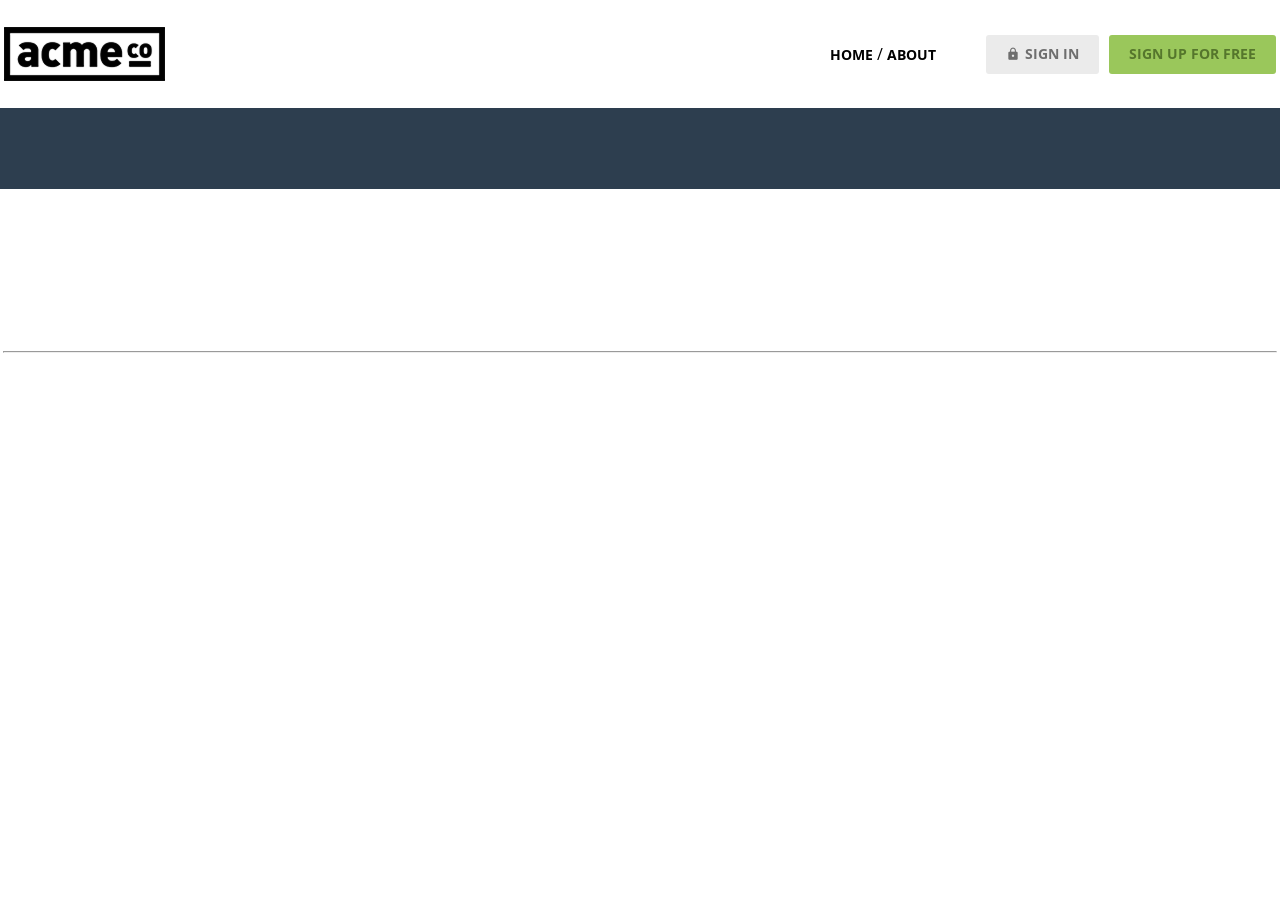
==== index.html @ 9ac465d2 "style: header - logo IR - 메뉴 배치" ====
<!DOCTYPE html>
<html lang="en">

<head>
  <meta charset="UTF-8">
  <meta name="viewport" content="width=device-width, initial-scale=1.0">
  <title>ACME</title>
  <link rel="preconnect" href="https://fonts.googleapis.com">
  <link rel="preconnect" href="https://fonts.gstatic.com" crossorigin>
  <link href="https://fonts.googleapis.com/css2?family=Open+Sans:ital,wght@0,300..800;1,300..800&display=swap"
    rel="stylesheet">
  <link href="https://fonts.googleapis.com/icon?family=Material+Icons" rel="stylesheet">
  <link rel="stylesheet" href="css/common.css">
</head>

<body>
  <header>
    <div class="container d-flex justify-content-between align-items-center">
      <h1 class="logo"><a href="index.html">
          <img src="images/logo.png" alt="acme logo">
          <span>ACME</span>
        </a>
      </h1>
      <nav>
        <ul class="d-flex align-items-center">
          <!-- <li>
            <a href="">home</a>/<a href="">about</a>
          </li> -->

          <li>
            <a href="" class="text-nav">home</a>
            /
            <a href="" class="text-nav">about</a>
          </li>
          <li>
            <a href="#" class="btn btn-secondary"><span class="material-icons">lock</span>sign in</a>
          </li>
          <li>
            <a href="#" class="btn btn-primary">sign up for free</a>
          </li>
        </ul>
      </nav>
    </div>
  </header>
  <main>
    <section class="hero inner-top-pd">
      <div class="container"></div>
    </section>
    <section class="features container inner-pd"></section>
    <hr class="container">
    <section class="testimonial container inner-pd"></section>
    <section class="cta inner-pd"></section>
  </main>
  <footer class="inner-pd"></footer>
</body>

</html>
---- css/common.css ----
@import url('normalize.css');
@import url('reset.css');
@import url('flex-utility.css');

:root {
  /* Layout */
  --base-unit: 27px;
  --base-font: 16px;
  /* Color styles */
  --black: rgba(44, 44, 44, 1);
  --light--gray: rgba(168, 168, 168, 1);
  --medium--gray: rgba(110, 110, 110, 1);
  --super--light--gray: rgba(235, 235, 235, 1);
  --primary: rgba(154, 199, 91, 1);
  --secondary: rgba(85, 118, 44, 1);
  --white: rgba(255, 255, 255, 1);
  --hero: rgba(45, 62, 79, 1);
  --hero--title: rgba(58, 153, 216, 1);
  --medium-blue: rgba(67, 156, 207, 1);
  --light-blue: rgba(72, 157, 205, 1);
  --c-t-a: rgba(41, 44, 46, 1);

  /* Text-size styles */
  --heading--x-l: calc(var(--base-font) * 3.4375);
  --body--l: calc(var(--base-font) * 2);
  --heading--s: calc(var(--base-font) * 1.5);
  --body--m: var(--base-font);
  --nav--item: calc(var(--base-font) * 0.875);
  --body--m-plus: calc(var(--base-font) * 1.125);
  --link: var(--base-font);
  --button---secondary: calc(var(--base-font) * 0.875);
  --button---primary: calc(var(--base-font) * 0.875);
}

body {
  font-family: "Open Sans", sans-serif;
  font-size: var(--base-font);
}

/* 폰트 위계 */
.text-heading-xl {
  font-size: var(--heading--x-l);
  /* line-height: calc(27 * 3); */
  line-height: calc(var(--base-unit) * 3);
}

.text-heading-s {
  font-size: var(--heading--s);
  line-height: var(--base-unit);
}

.text-body-l {
  font-size: var(--body--l);
  line-height: calc(var(--base-unit) * 2);
}

.text-body-m {
  font-size: var(--body--m);
  line-height: var(--base-unit);
}

.text-body-m-plus {
  font-size: var(--body--m-plus);
  line-height: var(--base-unit);
}

.text-nav {
  font-size: var(--nav--item);
  font-weight: bold;
  text-transform: uppercase;
}

/* 링크 버튼 */
.btn {
  height: 39px;
  background: var(--super--light--gray);
  border-radius: 3px;
  padding: 0 20px;
  display: inline-flex;
  color: var(--medium--gray);
  align-items: center;
  font-size: calc(var(--base-font) * 0.875);
  font-weight: bold;
  gap: 5px;
  text-transform: uppercase;
}

.btn .material-icons {
  font-size: 14px;
}

.btn-primary {
  background: var(--primary);
  color: var(--secondary);
}

/* 폼 요소 */
.hero {
  background: var(--hero);
}

form {
  width: 350px;
  display: flex;
  flex-direction: column;
  gap: 10px;
}

form .field {
  height: calc(var(--base-unit) * 2);
  background: var(--white);
  border-radius: 3px;
  padding: 0 20px;
  display: flex;
  align-items: center;
  color: var(--light--gray);
}

form .field input {
  font-style: italic;
  color: var(--black);
}

form .field input::placeholder {
  color: var(--super--light--gray);
}

form button {
  height: calc(var(--base-unit) * 2);
  border-radius: 3px;
  display: flex;
  align-items: center;
  justify-content: center;
  color: var(--white);
  font-size: calc(var(--base-font) * 1.125);
  text-transform: uppercase;
  font-weight: bold;
  border: 1px solid var(--white);
}

/* 레이아웃 */
.container {
  width: 1272px;
  margin: 0 auto;
}

.inner-pd {
  padding: calc(var(--base-unit) * 3) 0;
}

.inner-top-pd {
  padding-top: calc(var(--base-unit) * 3);
}

/* header */
body>header {
  background: var(--white);
  padding: var(--base-unit) 0;
  box-shadow: 0 4px 5px rgba(0, 0, 0, .1);
}

/* h1 span {
  display: inline-block;
  text-indent: -9999em;
  overflow: hidden;
} */
.logo span {
  position: absolute;
  clip-path: inset(50%);
  width: 1px;
  height: 1px;
  overflow: hidden;
}

header nav ul {
  gap: 10px;
}

header nav ul li:first-child {
  margin-right: 40px;
}
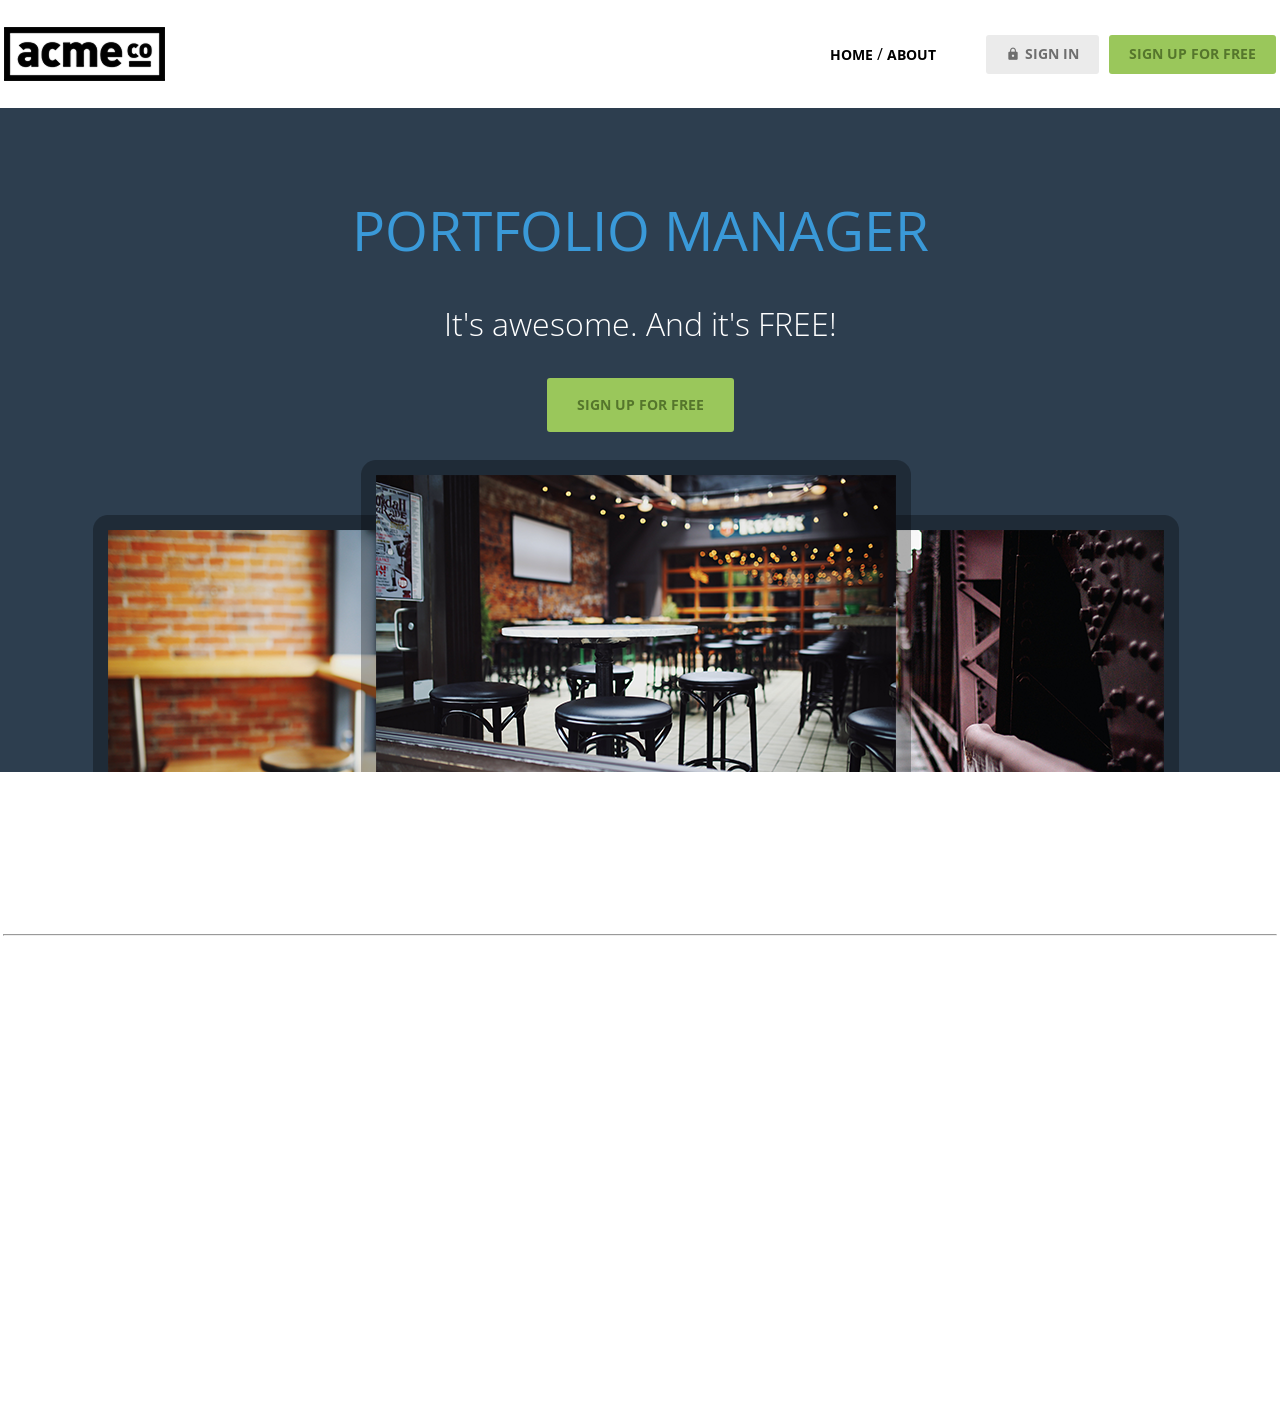
==== commit 9efd9851: "feat: Hero HTML/CSS 추가" ====
--- a/index.html
+++ b/index.html
@@ -11,6 +11,7 @@
     rel="stylesheet">
   <link href="https://fonts.googleapis.com/icon?family=Material+Icons" rel="stylesheet">
   <link rel="stylesheet" href="css/common.css">
+  <link rel="stylesheet" href="css/index.css">
 </head>
 
 <body>
@@ -44,7 +45,12 @@
   </header>
   <main>
     <section class="hero inner-top-pd">
-      <div class="container"></div>
+      <div class="container d-flex flex-column align-items-center g-1 ">
+        <h2 class="text-heading-xl">Portfolio Manager</h2>
+        <h3 class="text-body-l">It's awesome. And it's FREE!</h3>
+        <a href="#" class="btn btn-primary big">sign up for free</a>
+        <img src="images/hero_Image.png" alt="">
+      </div>
     </section>
     <section class="features container inner-pd"></section>
     <hr class="container">
--- a/css/common.css
+++ b/css/common.css
@@ -42,6 +42,9 @@
   font-size: var(--heading--x-l);
   /* line-height: calc(27 * 3); */
   line-height: calc(var(--base-unit) * 3);
+  color: var(--hero--title);
+  text-transform: uppercase;
+  letter-spacing: 2%;
 }
 
 .text-heading-s {
@@ -52,6 +55,7 @@
 .text-body-l {
   font-size: var(--body--l);
   line-height: calc(var(--base-unit) * 2);
+  font-weight: 300;
 }
 
 .text-body-m {
@@ -92,6 +96,11 @@
 .btn-primary {
   background: var(--primary);
   color: var(--secondary);
+}
+
+.btn.big {
+  height: calc(var(--base-unit) * 2);
+  padding: 0 30px;
 }
 
 /* 폼 요소 */
--- a/css/index.css
+++ b/css/index.css
@@ -0,0 +1,3 @@
+.hero h3 {
+  color: var(--white);
+}
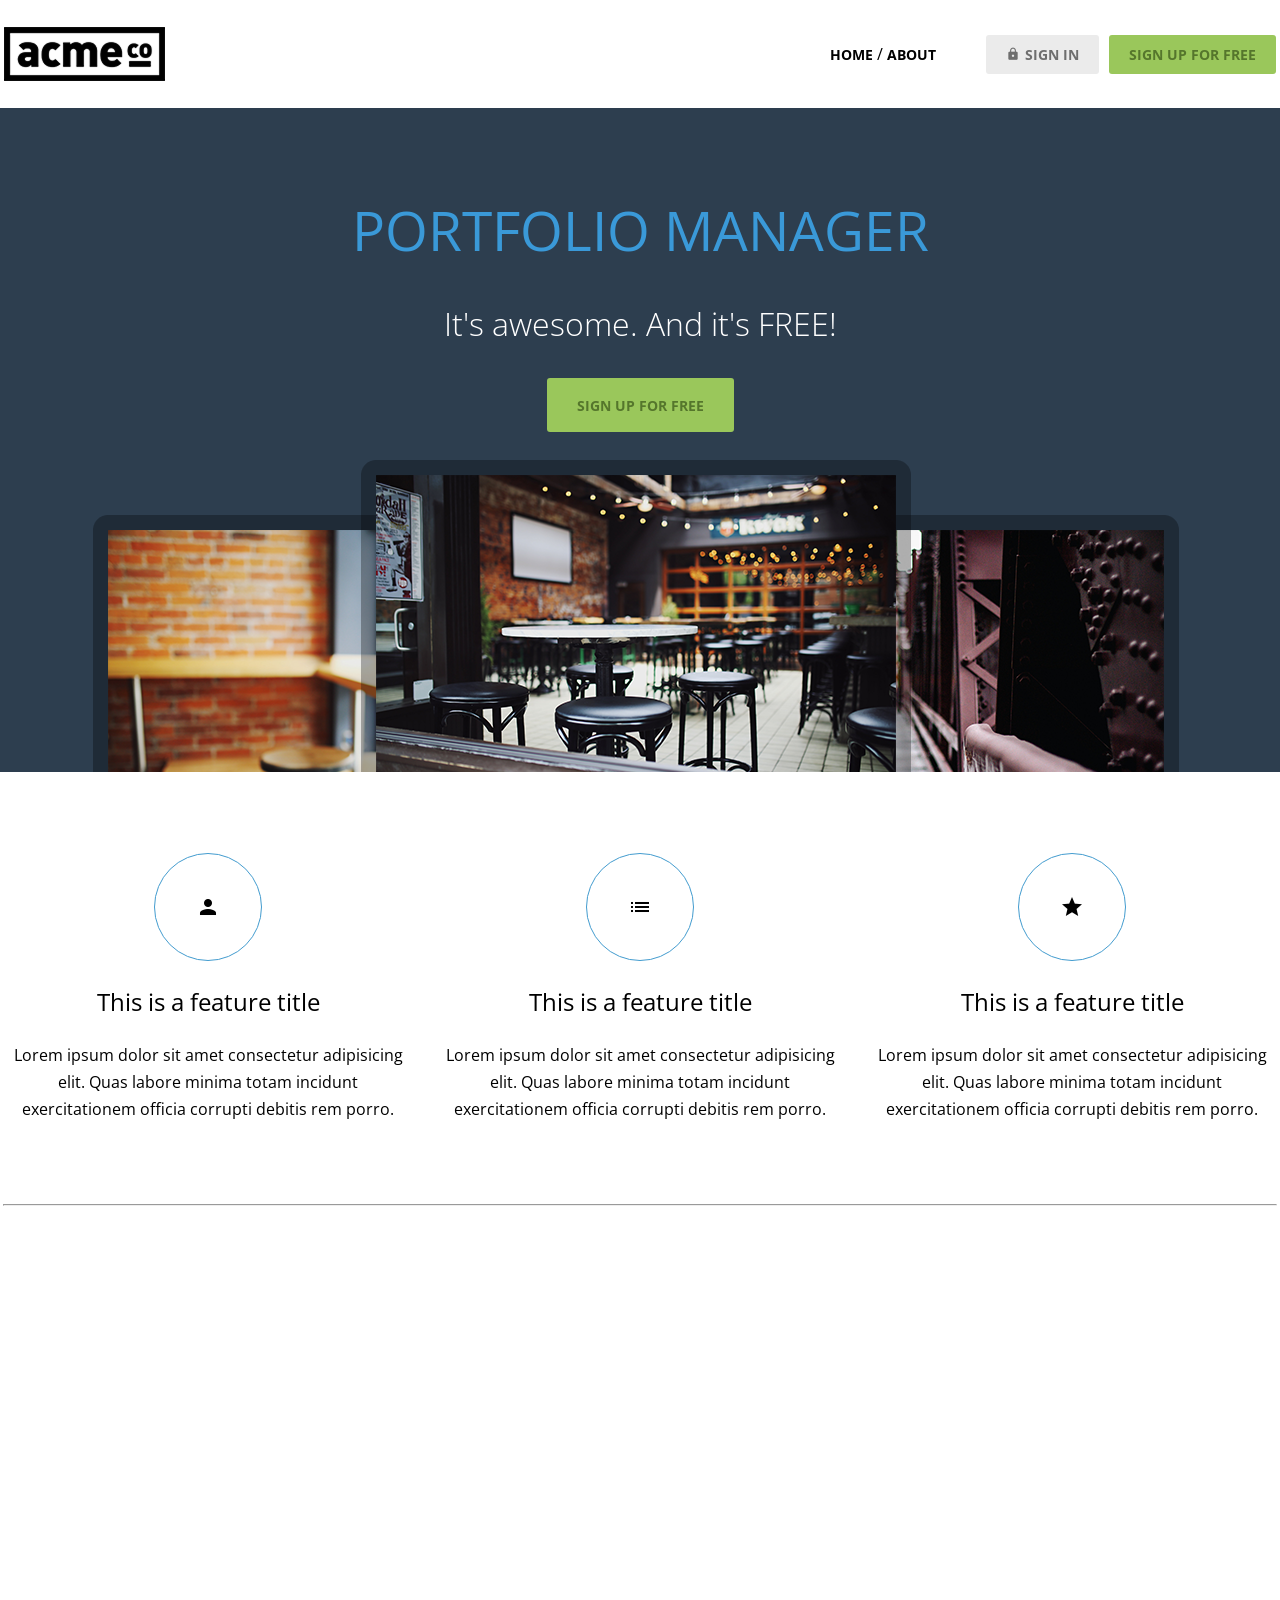
==== commit 5d174c70: "feat: Featrues HTML/CSS 추가" ====
--- a/index.html
+++ b/index.html
@@ -19,7 +19,7 @@
     <div class="container d-flex justify-content-between align-items-center">
       <h1 class="logo"><a href="index.html">
           <img src="images/logo.png" alt="acme logo">
-          <span>ACME</span>
+          <span class="hidden">ACME</span>
         </a>
       </h1>
       <nav>
@@ -52,7 +52,38 @@
         <img src="images/hero_Image.png" alt="">
       </div>
     </section>
-    <section class="features container inner-pd"></section>
+    <section class="features container inner-pd">
+      <h2 class="hidden">Features</h2>
+      <ul class="d-flex justify-content-between">
+        <li>
+          <div class="icon">
+            <span class="material-icons">person</span>
+          </div>
+          <h3 class="text-heading-s">This is a feature title</h3>
+          <p>Lorem ipsum dolor sit amet consectetur adipisicing elit. Quas labore minima totam incidunt exercitationem
+            officia corrupti debitis rem porro.
+          </p>
+        </li>
+        <li>
+          <div class="icon">
+            <span class="material-icons">list</span>
+          </div>
+          <h3 class="text-heading-s">This is a feature title</h3>
+          <p>Lorem ipsum dolor sit amet consectetur adipisicing elit. Quas labore minima totam incidunt exercitationem
+            officia corrupti debitis rem porro.
+          </p>
+        </li>
+        <li>
+          <div class="icon">
+            <span class="material-icons">star</span>
+          </div>
+          <h3 class="text-heading-s">This is a feature title</h3>
+          <p>Lorem ipsum dolor sit amet consectetur adipisicing elit. Quas labore minima totam incidunt exercitationem
+            officia corrupti debitis rem porro.
+          </p>
+        </li>
+      </ul>
+    </section>
     <hr class="container">
     <section class="testimonial container inner-pd"></section>
     <section class="cta inner-pd"></section>
--- a/css/common.css
+++ b/css/common.css
@@ -33,8 +33,10 @@
 }
 
 body {
-  font-family: "Open Sans", sans-serif;
+  /* font-family: "Open Sans", sans-serif;
   font-size: var(--base-font);
+  line-height: var(--base-unit); */
+  font:var(--base-font)/var(--base-unit) "Open Sans", sans-serif;
 }
 
 /* 폰트 위계 */
@@ -161,6 +163,14 @@
   padding-top: calc(var(--base-unit) * 3);
 }
 
+.hidden {
+  position: absolute;
+  clip-path: inset(50%);
+  width: 1px;
+  height: 1px;
+  overflow: hidden;
+}
+
 /* header */
 body>header {
   background: var(--white);
@@ -173,13 +183,6 @@
   text-indent: -9999em;
   overflow: hidden;
 } */
-.logo span {
-  position: absolute;
-  clip-path: inset(50%);
-  width: 1px;
-  height: 1px;
-  overflow: hidden;
-}
 
 header nav ul {
   gap: 10px;
--- a/css/index.css
+++ b/css/index.css
@@ -1,3 +1,27 @@
 .hero h3 {
   color: var(--white);
+}
+
+.features ul {
+  gap: 24px;
+  text-align: center;
+}
+
+.features ul li {
+  display: flex;
+  flex-direction: column;
+  gap: var(--base-unit);
+  align-items: center;
+}
+
+.features .icon {
+  width: calc(var(--base-unit) * 4);
+  height: calc(var(--base-unit) * 4);
+  display: flex;
+  justify-content: center;
+  align-items: center;
+  border: 1px solid var(--medium-blue);
+  border-radius: 50%;
+  box-sizing: border-box;
+  font-size: 36px;
 }
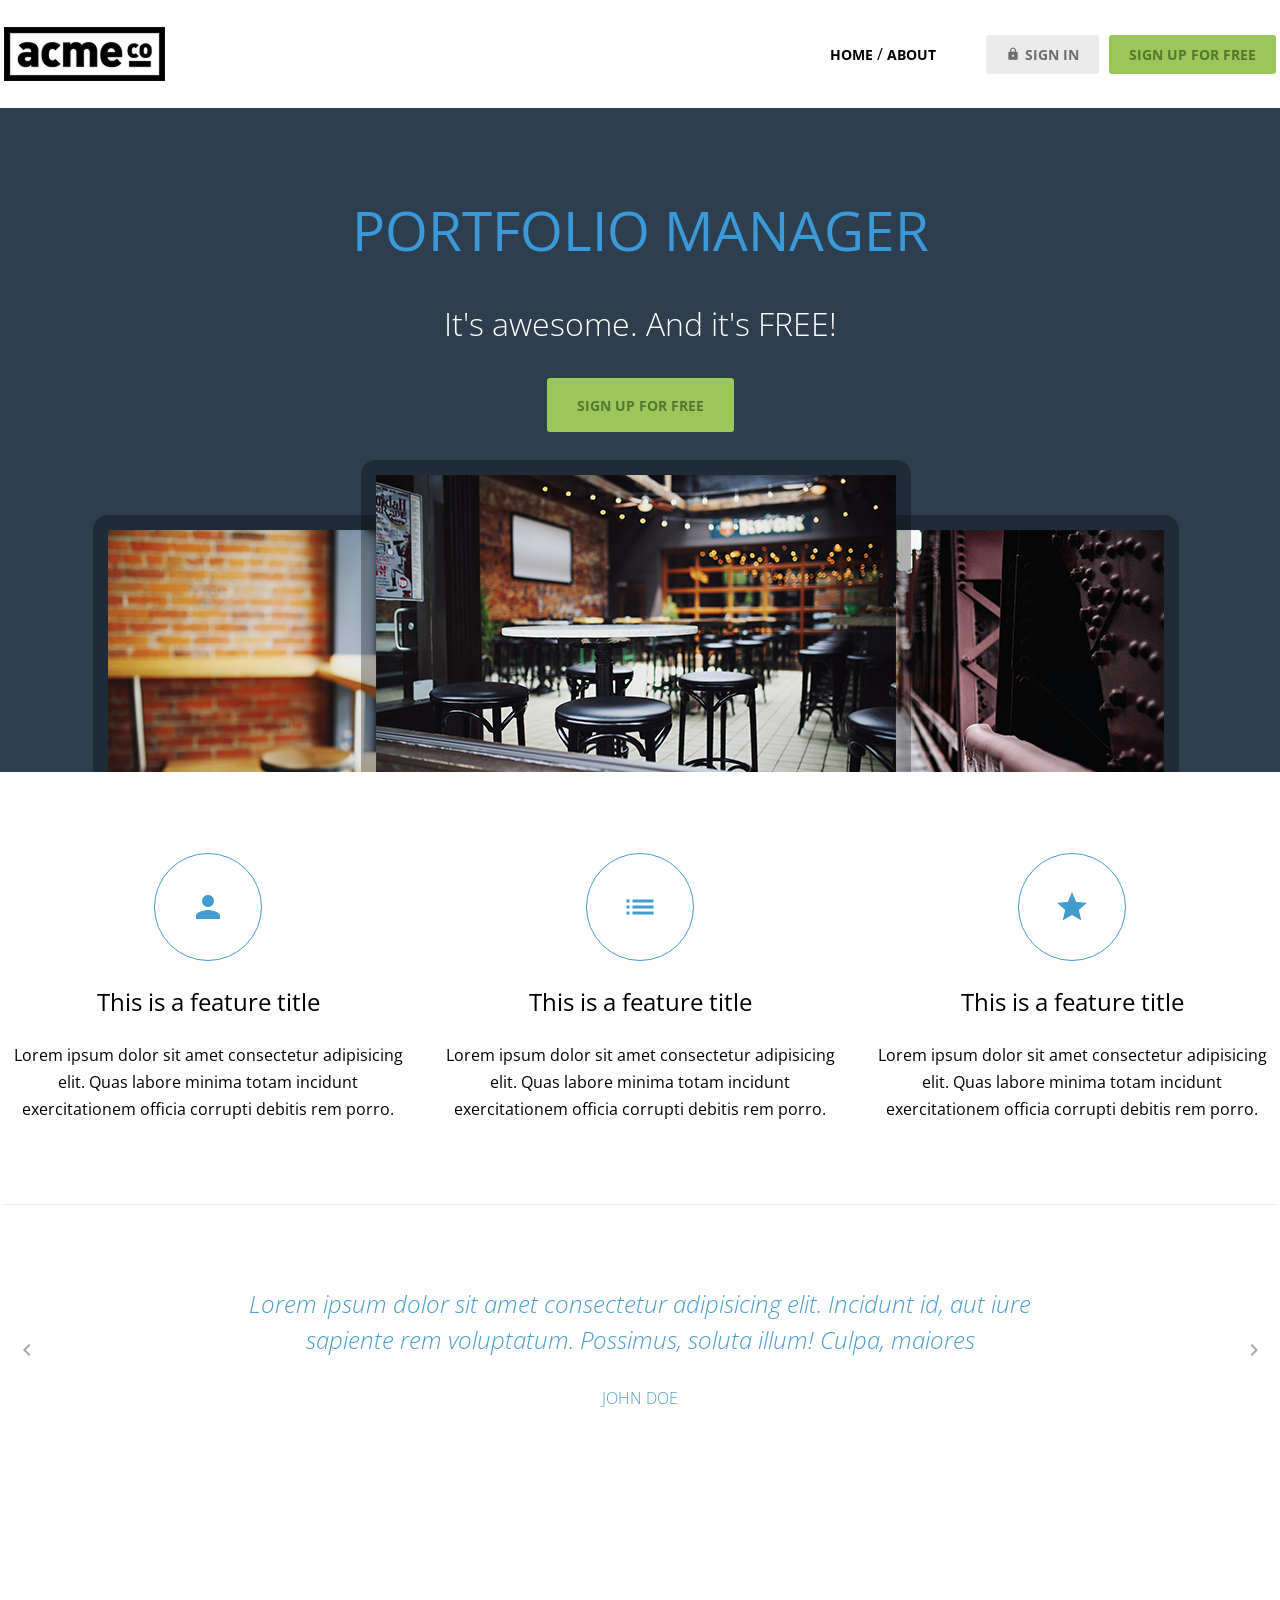
==== commit 420b8500: "feat:testimonial HTML/CSS 추가" ====
--- a/index.html
+++ b/index.html
@@ -1,94 +1,140 @@
-<!DOCTYPE html>
+<!doctype html>
 <html lang="en">
+  <head>
+    <meta charset="UTF-8" />
+    <meta name="viewport" content="width=device-width, initial-scale=1.0" />
+    <title>ACME</title>
+    <link rel="preconnect" href="https://fonts.googleapis.com" />
+    <link rel="preconnect" href="https://fonts.gstatic.com" crossorigin />
+    <link
+      href="https://fonts.googleapis.com/css2?family=Open+Sans:ital,wght@0,300..800;1,300..800&display=swap"
+      rel="stylesheet"
+    />
+    <link
+      href="https://fonts.googleapis.com/icon?family=Material+Icons"
+      rel="stylesheet"
+    />
+    <link rel="stylesheet" href="css/common.css" />
+    <link rel="stylesheet" href="css/index.css" />
+  </head>
 
-<head>
-  <meta charset="UTF-8">
-  <meta name="viewport" content="width=device-width, initial-scale=1.0">
-  <title>ACME</title>
-  <link rel="preconnect" href="https://fonts.googleapis.com">
-  <link rel="preconnect" href="https://fonts.gstatic.com" crossorigin>
-  <link href="https://fonts.googleapis.com/css2?family=Open+Sans:ital,wght@0,300..800;1,300..800&display=swap"
-    rel="stylesheet">
-  <link href="https://fonts.googleapis.com/icon?family=Material+Icons" rel="stylesheet">
-  <link rel="stylesheet" href="css/common.css">
-  <link rel="stylesheet" href="css/index.css">
-</head>
-
-<body>
-  <header>
-    <div class="container d-flex justify-content-between align-items-center">
-      <h1 class="logo"><a href="index.html">
-          <img src="images/logo.png" alt="acme logo">
-          <span class="hidden">ACME</span>
-        </a>
-      </h1>
-      <nav>
-        <ul class="d-flex align-items-center">
-          <!-- <li>
+  <body>
+    <header>
+      <div class="container d-flex justify-content-between align-items-center">
+        <h1 class="logo">
+          <a href="index.html">
+            <img src="images/logo.png" alt="acme logo" />
+            <span class="hidden">ACME</span>
+          </a>
+        </h1>
+        <nav>
+          <ul class="d-flex align-items-center">
+            <!-- <li>
             <a href="">home</a>/<a href="">about</a>
           </li> -->
 
+            <li>
+              <a href="" class="text-nav">home</a>
+              /
+              <a href="" class="text-nav">about</a>
+            </li>
+            <li>
+              <a href="#" class="btn btn-secondary"
+                ><span class="material-icons">lock</span>sign in</a
+              >
+            </li>
+            <li>
+              <a href="#" class="btn btn-primary">sign up for free</a>
+            </li>
+          </ul>
+        </nav>
+      </div>
+    </header>
+    <main>
+      <section class="hero inner-top-pd">
+        <div class="container d-flex flex-column align-items-center g-1">
+          <h2 class="text-heading-xl">Portfolio Manager</h2>
+          <h3 class="text-body-l">It's awesome. And it's FREE!</h3>
+          <a href="#" class="btn btn-primary big">sign up for free</a>
+          <img src="images/hero_Image.png" alt="" />
+        </div>
+      </section>
+      <section class="features container inner-pd">
+        <h2 class="hidden">Features</h2>
+        <ul class="d-flex justify-content-between">
           <li>
-            <a href="" class="text-nav">home</a>
-            /
-            <a href="" class="text-nav">about</a>
+            <div class="icon">
+              <span class="material-icons">person</span>
+            </div>
+            <h3 class="text-heading-s">This is a feature title</h3>
+            <p>
+              Lorem ipsum dolor sit amet consectetur adipisicing elit. Quas
+              labore minima totam incidunt exercitationem officia corrupti
+              debitis rem porro.
+            </p>
           </li>
           <li>
-            <a href="#" class="btn btn-secondary"><span class="material-icons">lock</span>sign in</a>
+            <div class="icon">
+              <span class="material-icons">list</span>
+            </div>
+            <h3 class="text-heading-s">This is a feature title</h3>
+            <p>
+              Lorem ipsum dolor sit amet consectetur adipisicing elit. Quas
+              labore minima totam incidunt exercitationem officia corrupti
+              debitis rem porro.
+            </p>
           </li>
           <li>
-            <a href="#" class="btn btn-primary">sign up for free</a>
+            <div class="icon">
+              <span class="material-icons">star</span>
+            </div>
+            <h3 class="text-heading-s">This is a feature title</h3>
+            <p>
+              Lorem ipsum dolor sit amet consectetur adipisicing elit. Quas
+              labore minima totam incidunt exercitationem officia corrupti
+              debitis rem porro.
+            </p>
           </li>
         </ul>
-      </nav>
-    </div>
-  </header>
-  <main>
-    <section class="hero inner-top-pd">
-      <div class="container d-flex flex-column align-items-center g-1 ">
-        <h2 class="text-heading-xl">Portfolio Manager</h2>
-        <h3 class="text-body-l">It's awesome. And it's FREE!</h3>
-        <a href="#" class="btn btn-primary big">sign up for free</a>
-        <img src="images/hero_Image.png" alt="">
-      </div>
-    </section>
-    <section class="features container inner-pd">
-      <h2 class="hidden">Features</h2>
-      <ul class="d-flex justify-content-between">
-        <li>
-          <div class="icon">
-            <span class="material-icons">person</span>
-          </div>
-          <h3 class="text-heading-s">This is a feature title</h3>
-          <p>Lorem ipsum dolor sit amet consectetur adipisicing elit. Quas labore minima totam incidunt exercitationem
-            officia corrupti debitis rem porro.
-          </p>
-        </li>
-        <li>
-          <div class="icon">
-            <span class="material-icons">list</span>
-          </div>
-          <h3 class="text-heading-s">This is a feature title</h3>
-          <p>Lorem ipsum dolor sit amet consectetur adipisicing elit. Quas labore minima totam incidunt exercitationem
-            officia corrupti debitis rem porro.
-          </p>
-        </li>
-        <li>
-          <div class="icon">
-            <span class="material-icons">star</span>
-          </div>
-          <h3 class="text-heading-s">This is a feature title</h3>
-          <p>Lorem ipsum dolor sit amet consectetur adipisicing elit. Quas labore minima totam incidunt exercitationem
-            officia corrupti debitis rem porro.
-          </p>
-        </li>
-      </ul>
-    </section>
-    <hr class="container">
-    <section class="testimonial container inner-pd"></section>
-    <section class="cta inner-pd"></section>
-  </main>
-  <footer class="inner-pd"></footer>
-</body>
-
-</html>+      </section>
+      <hr class="container" />
+      <section class="testimonial slidewrapper container inner-pd">
+        <h2 class="hidden">testimonial</h2>
+        <ul class="slidecontainer">
+          <li>
+            <blockquote>
+              Lorem ipsum dolor sit amet consectetur adipisicing elit. Incidunt
+              id, aut iure sapiente rem voluptatum. Possimus, soluta illum!
+              Culpa, maiores
+            </blockquote>
+            <small>john doe</small>
+          </li>
+          <li>
+            <blockquote>
+              Lorem ipsum dolor sit amet consectetur adipisicing elit. Incidunt
+              id, aut iure sapiente rem voluptatum. Possimus, soluta illum!
+              Culpa, maiores
+            </blockquote>
+            <small>jain doe</small>
+          </li>
+          <li>
+            <blockquote>
+              Lorem ipsum dolor sit amet consectetur adipisicing elit. Incidunt
+              id, aut iure sapiente rem voluptatum. Possimus, soluta illum!
+              Culpa, maiores
+            </blockquote>
+            <small>tomas</small>
+          </li>
+        </ul>
+        <button type="button" class="button prev">
+          <span class="material-icons">chevron_left</span>
+        </button>
+        <button type="button" class="button next">
+          <span class="material-icons">chevron_right</span>
+        </button>
+      </section>
+      <section class="cta inner-pd"></section>
+    </main>
+    <footer class="inner-pd"></footer>
+  </body>
+</html>
--- a/css/common.css
+++ b/css/common.css
@@ -1,6 +1,6 @@
-@import url('normalize.css');
-@import url('reset.css');
-@import url('flex-utility.css');
+@import url("normalize.css");
+@import url("reset.css");
+@import url("flex-utility.css");
 
 :root {
   /* Layout */
@@ -36,7 +36,9 @@
   /* font-family: "Open Sans", sans-serif;
   font-size: var(--base-font);
   line-height: var(--base-unit); */
-  font:var(--base-font)/var(--base-unit) "Open Sans", sans-serif;
+  font:
+    var(--base-font)/var(--base-unit) "Open Sans",
+    sans-serif;
 }
 
 /* 폰트 위계 */
@@ -171,11 +173,18 @@
   overflow: hidden;
 }
 
+hr {
+  border: none;
+  /* border-top: 1px solid var(--super--light--gray); */
+  height: 1px;
+  background: var(--super--light--gray);
+}
+
 /* header */
-body>header {
+body > header {
   background: var(--white);
   padding: var(--base-unit) 0;
-  box-shadow: 0 4px 5px rgba(0, 0, 0, .1);
+  box-shadow: 0 4px 5px rgba(0, 0, 0, 0.1);
 }
 
 /* h1 span {
@@ -190,4 +199,56 @@
 
 header nav ul li:first-child {
   margin-right: 40px;
-}+}
+
+/* 슬라이드 */
+.slidewrapper {
+  position: relative;
+  overflow: hidden;
+}
+
+.slidecontainer {
+  width: 300%; /* js 부모 너비 파악, 슬라이드 개수 파악, 너비 계산 지정할 예정 */
+  display: flex;
+  transition: 0.3s ease-out;
+  /* transform:translateX(-1272px); */
+}
+
+.slidecontainer li {
+  width: 100%;
+  display: flex;
+  flex-direction: column;
+  align-items: center;
+  gap: var(--base-unit);
+}
+
+/* .slidewrapper button {
+  width: 45px;
+  height: 45px;
+  display: flex;
+  justify-content: center;
+  align-items: center;
+  color: var(--light--gray);
+  cursor: pointer;
+} */
+
+.slidewrapper button {
+  width: 45px;
+  height: 45px;
+  display: flex;
+  justify-content: center;
+  align-items: center;
+  color: var(--light--gray);
+  cursor: pointer;
+  position: absolute;
+  top: 50%;
+  transform: translateY(-50%);
+}
+
+.slidewrapper .prev {
+  left: 0;
+}
+
+.slidewrapper .next {
+  right: 0;
+}
--- a/css/index.css
+++ b/css/index.css
@@ -23,5 +23,39 @@
   border: 1px solid var(--medium-blue);
   border-radius: 50%;
   box-sizing: border-box;
+  color: var(--medium-blue);
+}
+
+.features .icon span {
   font-size: 36px;
-}+}
+/* .testimonial li {
+  font-weight: 300;
+
+}
+
+.testimonial blockquote {
+  width: 840px;
+  font-weight: 300;
+  font-style: italic;
+  font-size: 24px;
+  line-height: 36px;
+  color: var(--light-blue);
+  text-align: center;
+}
+ */
+.testimonial li {
+  font-weight: 300;
+  color: var(--light-blue);
+  text-align: center;
+}
+.testimonial blockquote {
+  width: 840px;
+  font-style: italic;
+  font-size: 24px;
+  line-height: 36px;
+}
+.testimonial small {
+  font-weight: 300;
+  text-transform: uppercase;
+}
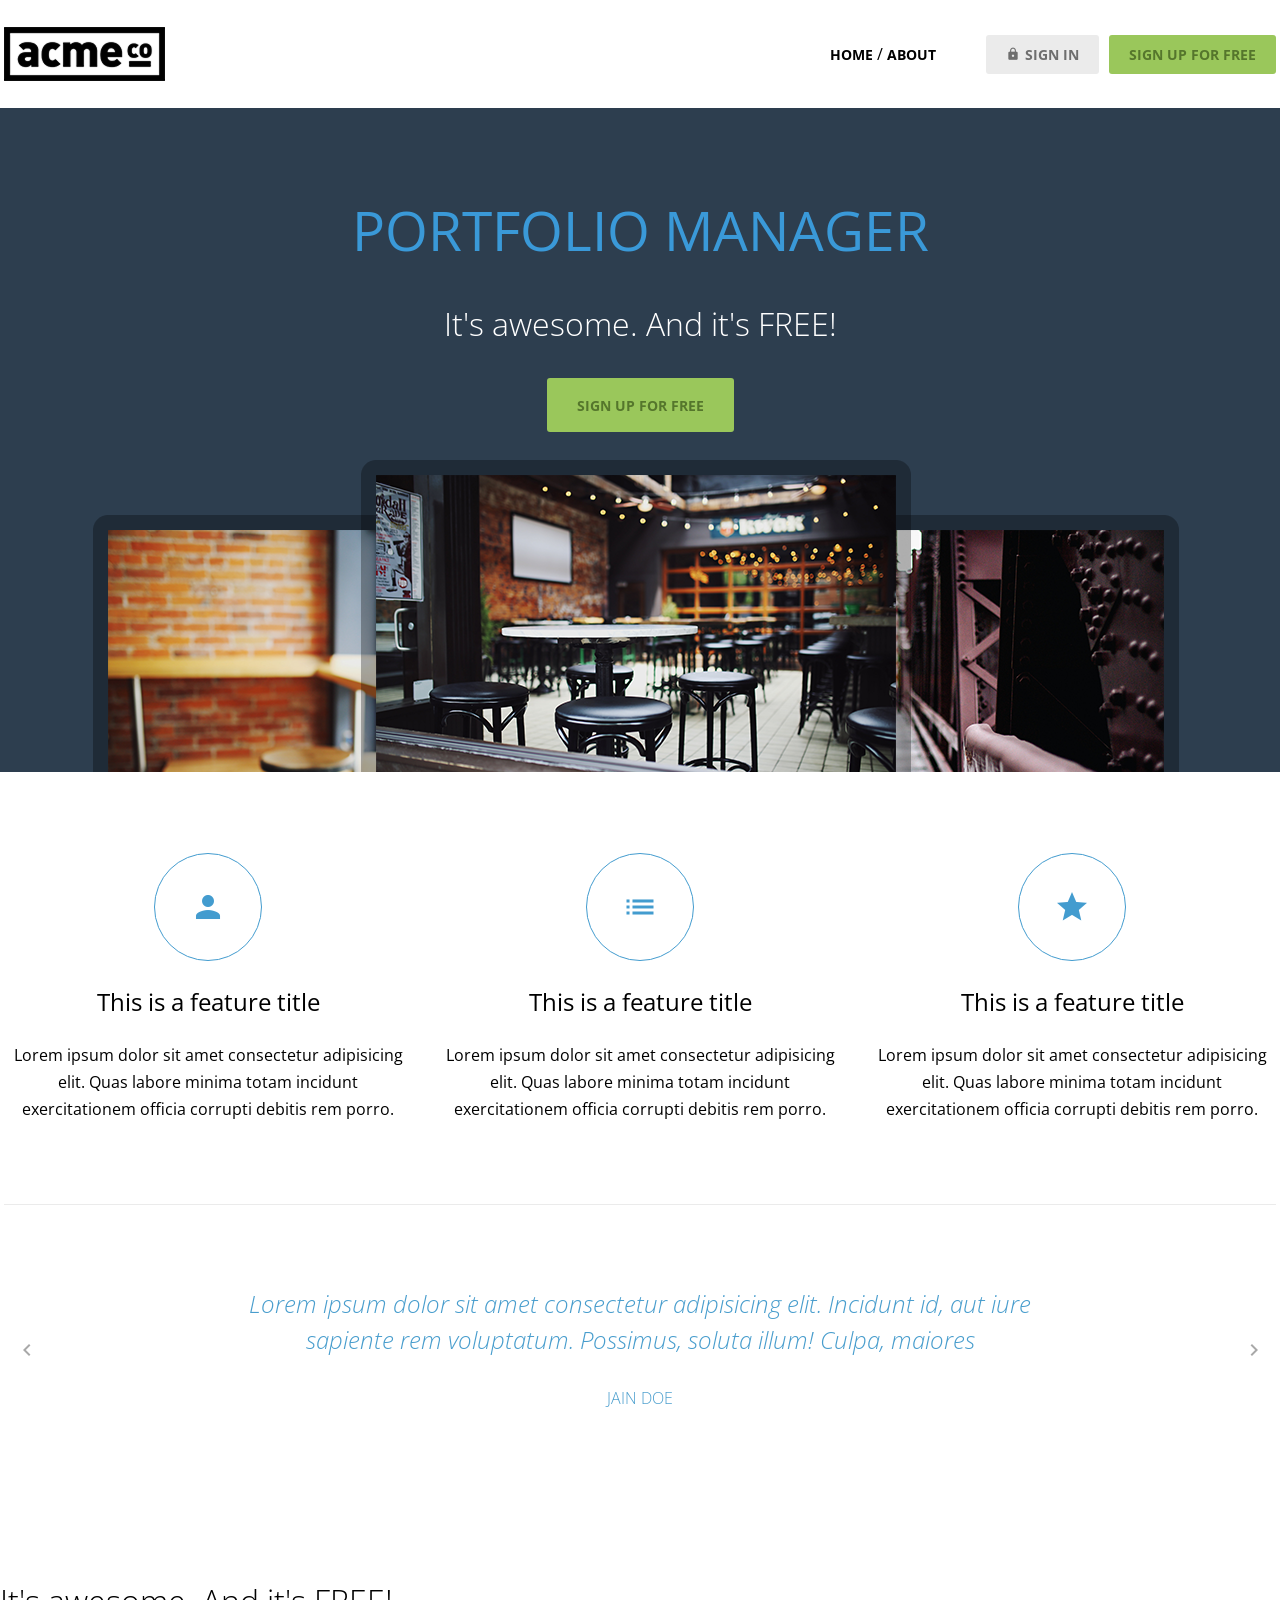
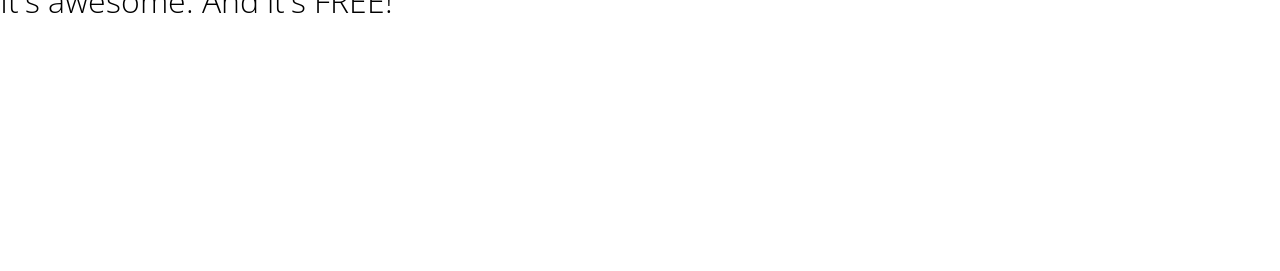
==== commit 4ce3b3d6: "style: 후기 섹션 슬라이드 테스트 주석 삭제" ====
--- a/index.html
+++ b/index.html
@@ -133,7 +133,10 @@
           <span class="material-icons">chevron_right</span>
         </button>
       </section>
-      <section class="cta inner-pd"></section>
+      <section class="cta inner-pd">
+         <h3 class="text-body-l">It's awesome. And it's FREE!</h3>
+         <p></p>
+      </section>
     </main>
     <footer class="inner-pd"></footer>
   </body>
--- a/css/common.css
+++ b/css/common.css
@@ -211,7 +211,7 @@
   width: 300%; /* js 부모 너비 파악, 슬라이드 개수 파악, 너비 계산 지정할 예정 */
   display: flex;
   transition: 0.3s ease-out;
-  /* transform:translateX(-1272px); */
+  transform: translateX(-1272px);
 }
 
 .slidecontainer li {
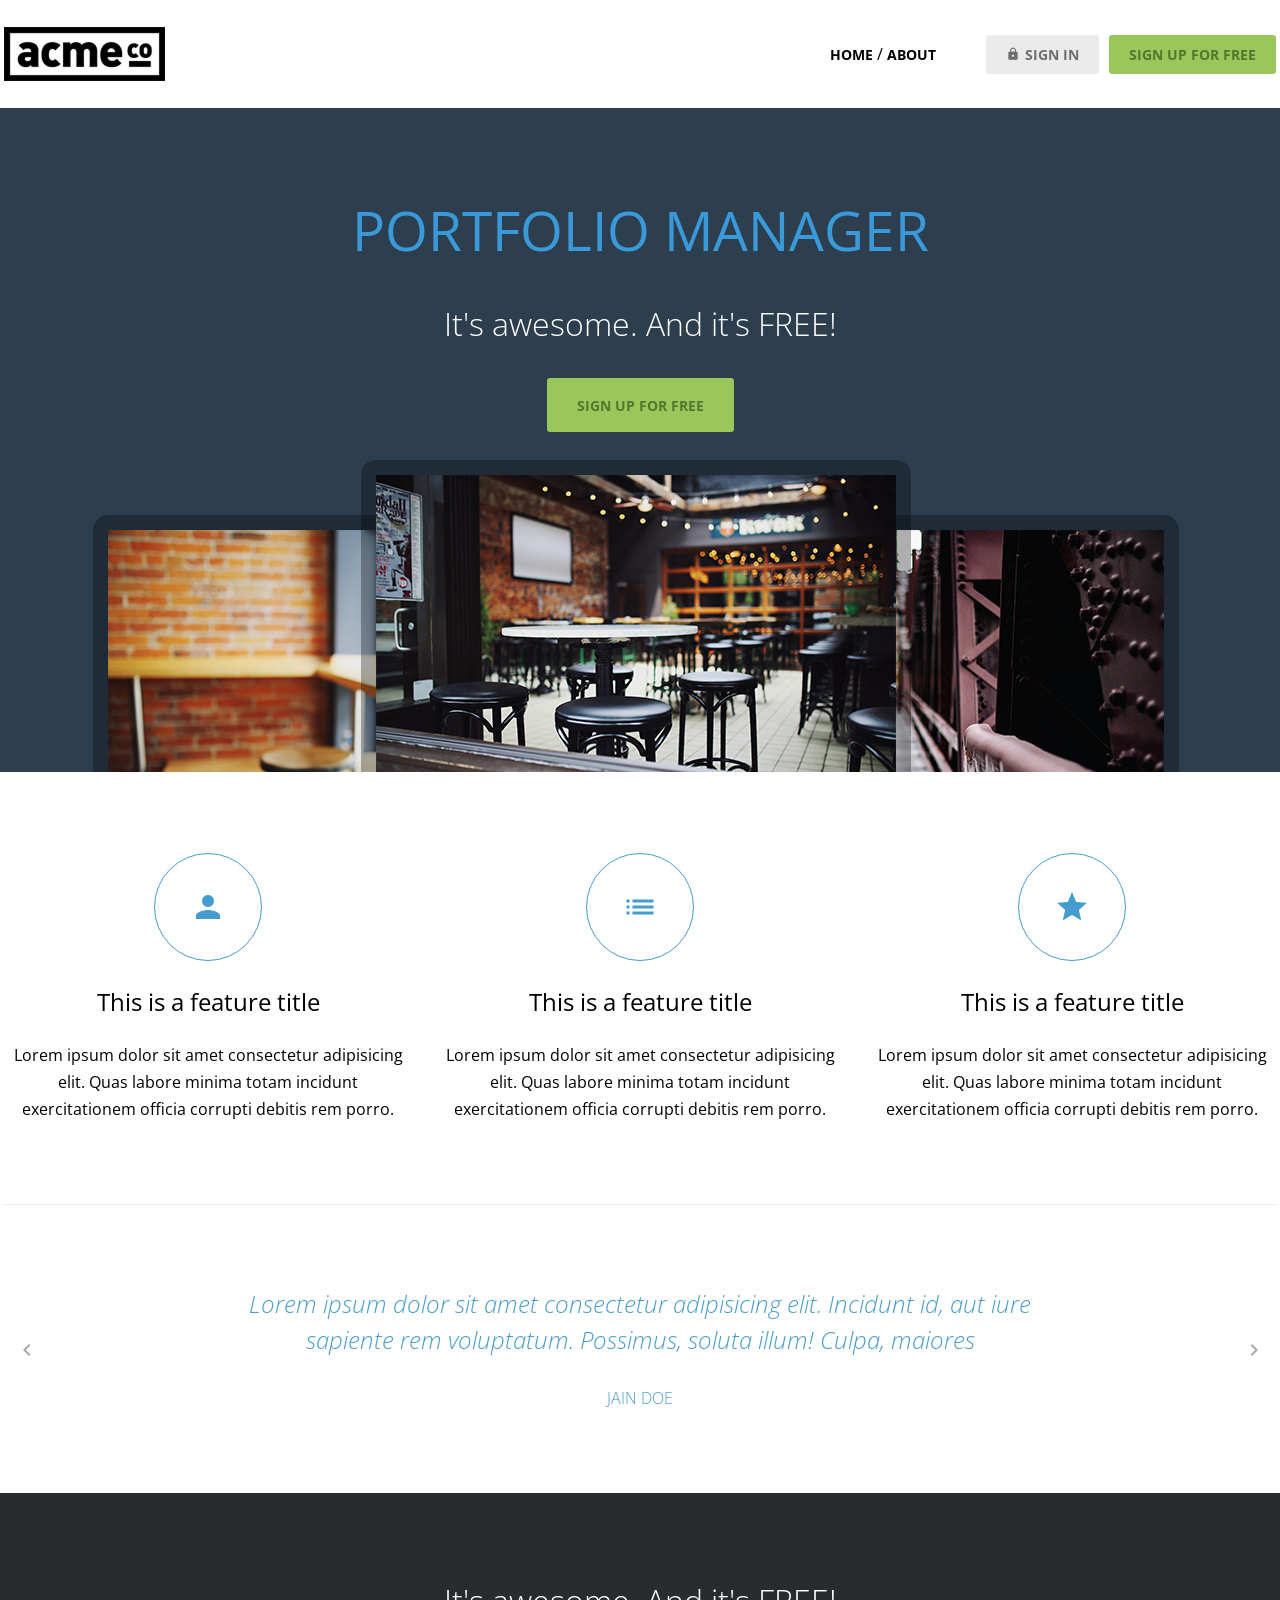
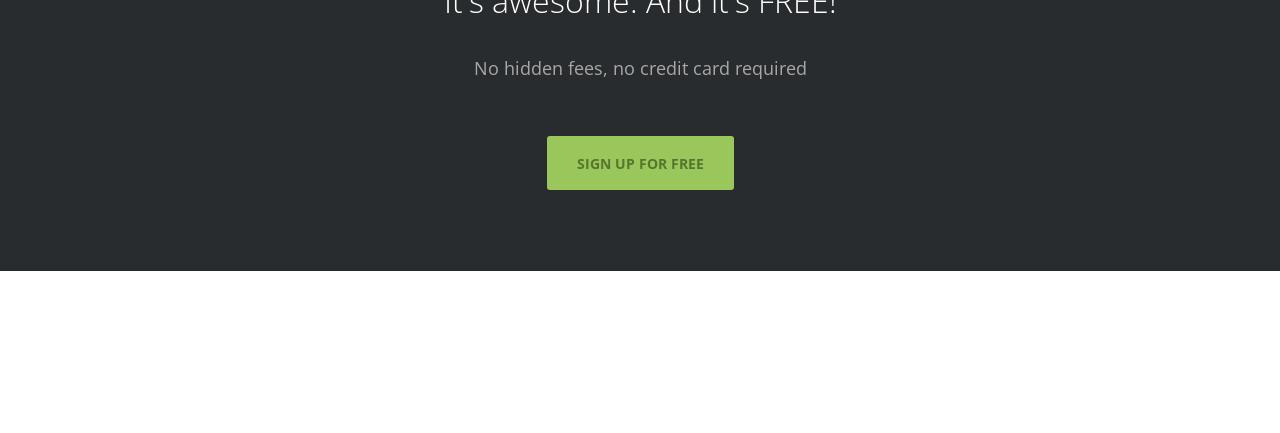
==== commit 231d96cc: "feat: CTA HTML/CSS 추가" ====
--- a/index.html
+++ b/index.html
@@ -133,9 +133,14 @@
           <span class="material-icons">chevron_right</span>
         </button>
       </section>
-      <section class="cta inner-pd">
-         <h3 class="text-body-l">It's awesome. And it's FREE!</h3>
-         <p></p>
+      <section class="cta inner-pd d-flex flex-column align-items-center g-2">
+        <div class="content d-flex flex-column g-1">
+          <h3 class="text-body-l">It's awesome. And it's FREE!</h3>
+          <p class="text-body-m-plus">
+            No hidden fees, no credit card required
+          </p>
+        </div>
+        <a href="#" class="btn btn-primary big">sign up for free</a>
       </section>
     </main>
     <footer class="inner-pd"></footer>
--- a/css/common.css
+++ b/css/common.css
@@ -60,6 +60,7 @@
   font-size: var(--body--l);
   line-height: calc(var(--base-unit) * 2);
   font-weight: 300;
+  text-align: center;
 }
 
 .text-body-m {
@@ -70,6 +71,8 @@
 .text-body-m-plus {
   font-size: var(--body--m-plus);
   line-height: var(--base-unit);
+  text-align: center;
+  color: var(--light--gray);
 }
 
 .text-nav {
@@ -252,3 +255,12 @@
 .slidewrapper .next {
   right: 0;
 }
+
+/* CTA */
+.cta {
+  background: var(--c-t-a);
+}
+
+.cta h3 {
+  color: var(--white);
+}
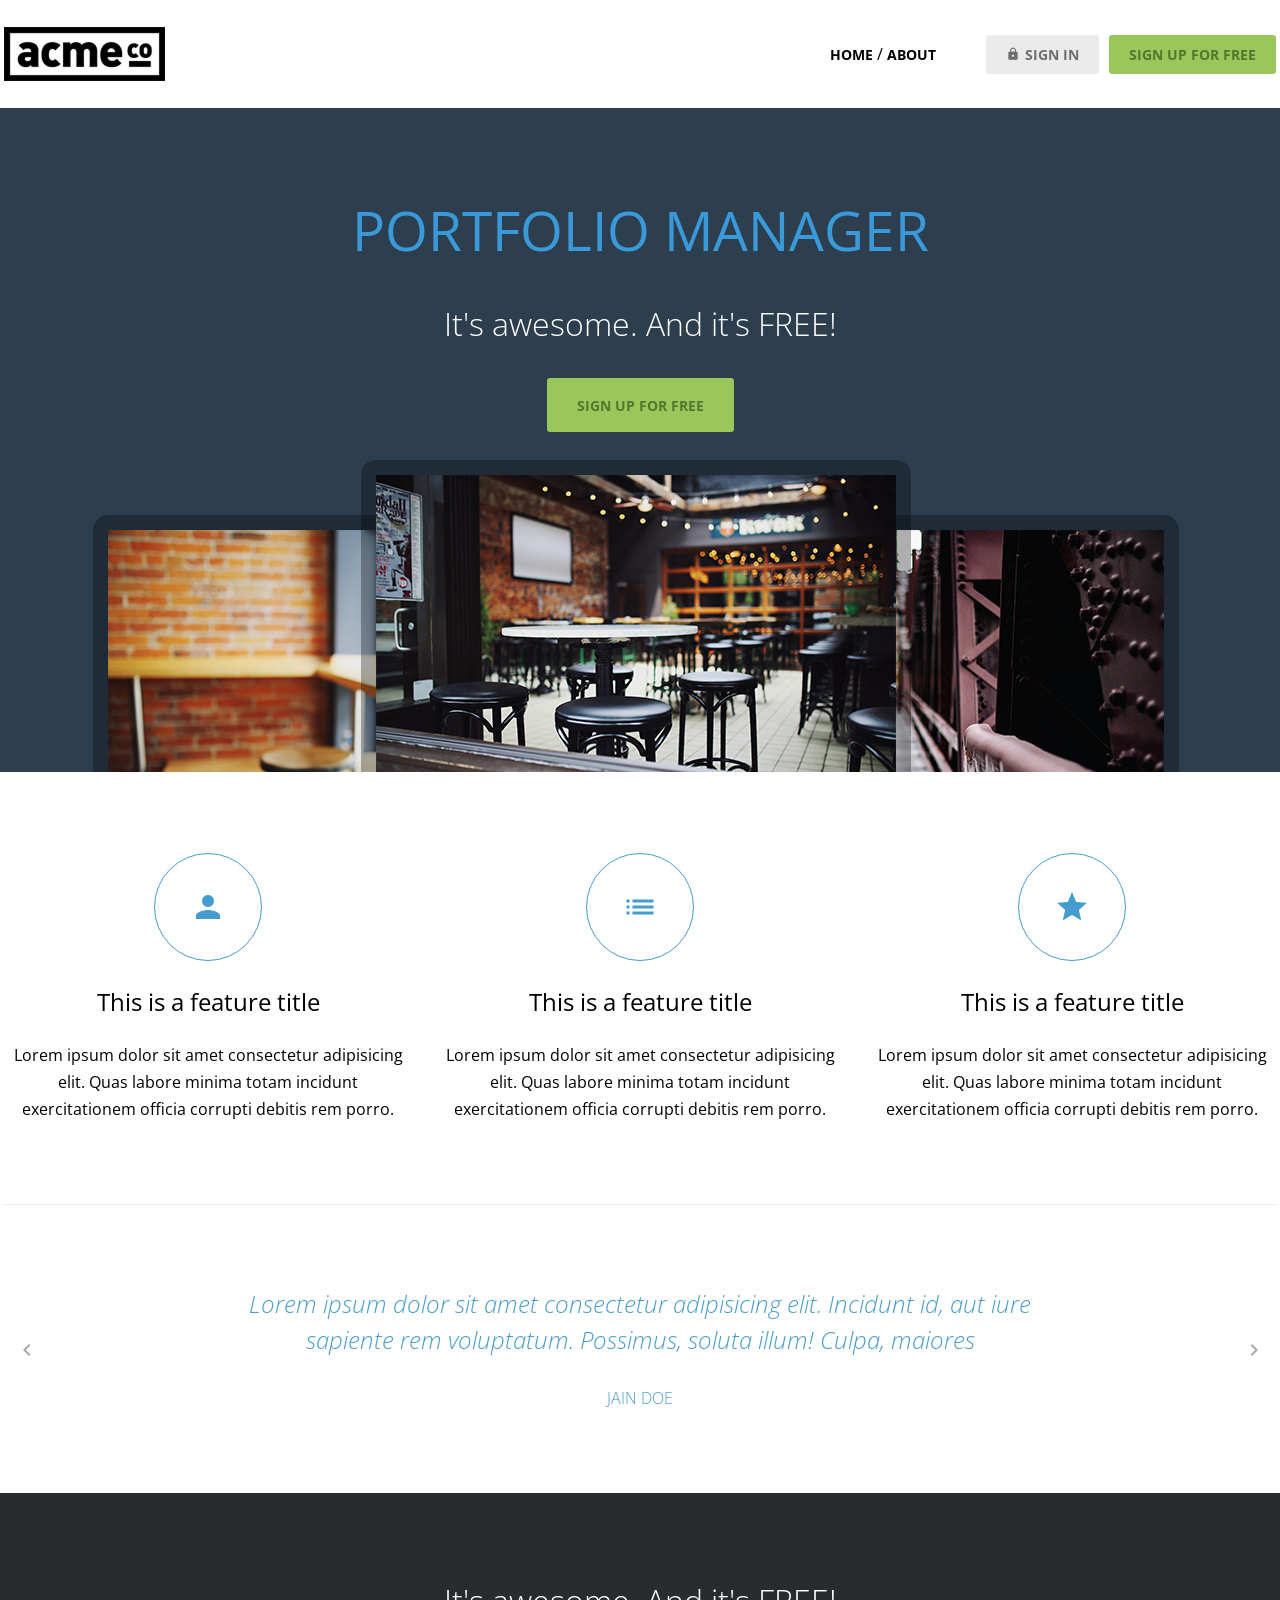
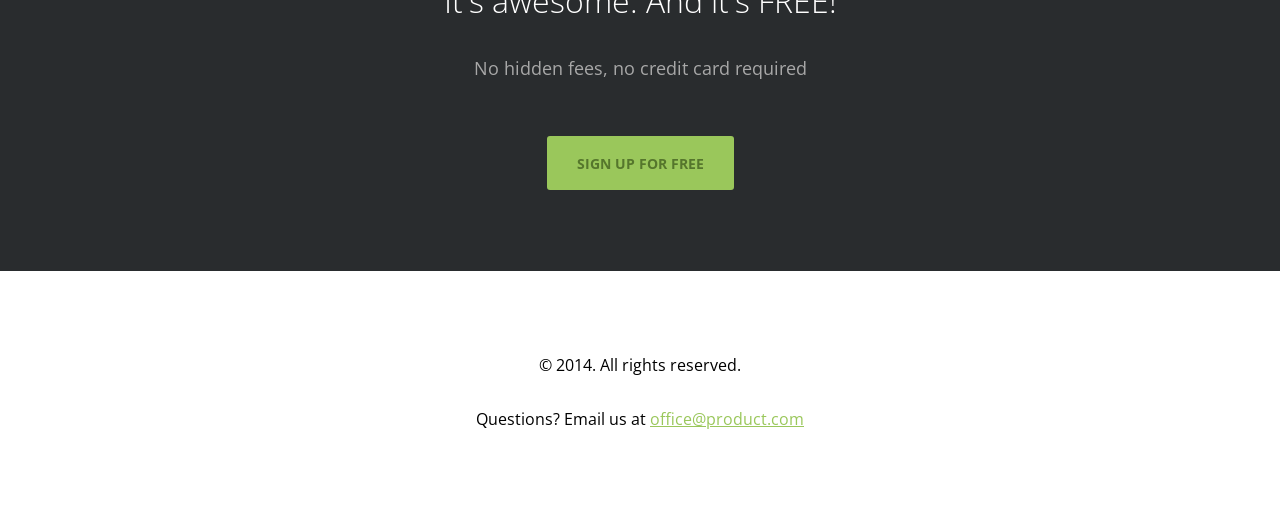
==== commit 73b0bec0: "feat: footer HTML/CSS 추가" ====
--- a/index.html
+++ b/index.html
@@ -143,6 +143,12 @@
         <a href="#" class="btn btn-primary big">sign up for free</a>
       </section>
     </main>
-    <footer class="inner-pd"></footer>
+    <footer class="inner-pd content d-flex flex-column g-1 align-items-center">
+      <p>&copy; 2014. All rights reserved.</p>
+      <p>
+        Questions? Email us at
+        <a href="#" class="text-link">office@product.com</a>
+      </p>
+    </footer>
   </body>
 </html>
--- a/css/common.css
+++ b/css/common.css
@@ -183,6 +183,11 @@
   background: var(--super--light--gray);
 }
 
+.text-link {
+  text-decoration: underline;
+  color: var(--primary);
+}
+
 /* header */
 body > header {
   background: var(--white);
